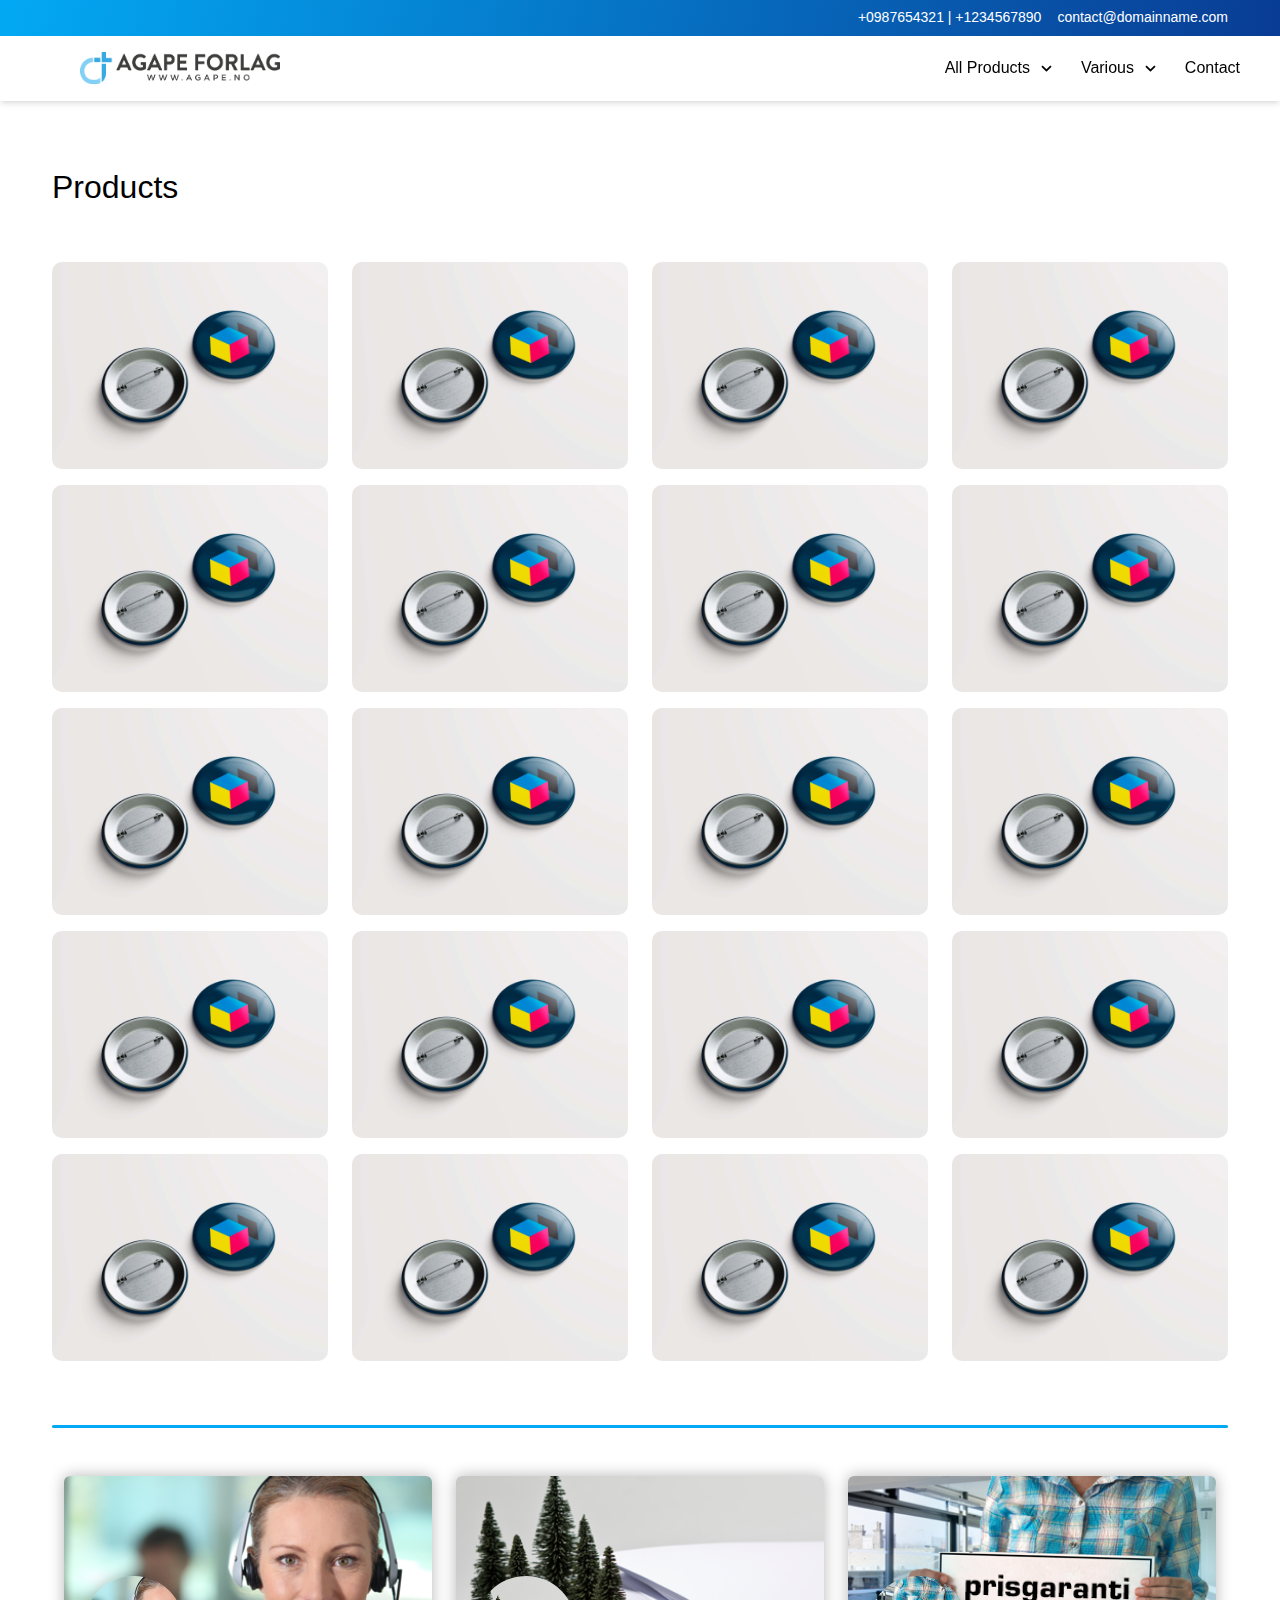
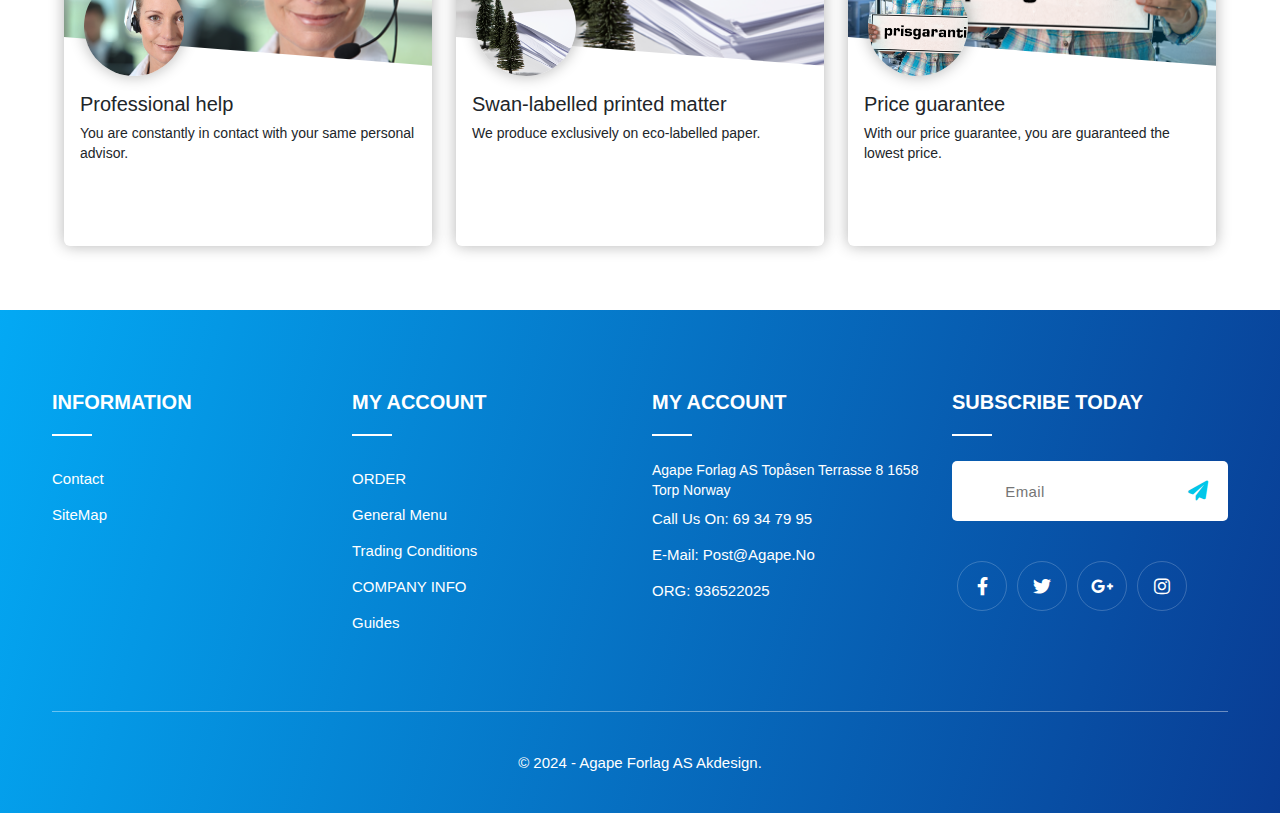
==== index.html @ 9fbc93a5 "initial commit" ====
<!DOCTYPE html>
<html lang="en">
  <head>
    <meta charset="UTF-8" />
    <meta name="viewport" content="width=device-width, initial-scale=1.0" />
    <title>Document</title>
    <!-- Font Awesome CDN -->
    <link
      rel="stylesheet"
      href="https://cdnjs.cloudflare.com/ajax/libs/font-awesome/6.0.0-beta3/css/all.min.css"
    />

    <link
      href="https://cdn.jsdelivr.net/npm/boxicons@2.1.4/css/boxicons.min.css"
      rel="stylesheet"
    />

    <link rel="stylesheet" href="assets/css/bootstrap.min.css" />
    <link rel="stylesheet" href="assets/css/style.css" />
  </head>
  <body>
    <!-- NavBar -->
    <header class="header" id="header">
      <div class="text-white topbar">
        <div
          class="container py-2 d-flex justify-content-end align-items-center gap-3"
        >
          <p>+0987654321 | +1234567890</p>
          <p><a href="mailto:" class="text-white">contact@domainname.com</a></p>
        </div>
      </div>
      <nav class="navbar container">
        <section class="navbar__left p-4 p-lg-0">
          <a href="#" class="brand">
            <img src="assets/images/logo.png" alt="main-logo" />
          </a>
          <div class="burger" id="burger">
            <span class="burger-line"></span>
            <span class="burger-line"></span>
            <span class="burger-line"></span>
          </div>
        </section>
        <section class="navbar__center">
          <span class="overlay"></span>
          <div class="menu" id="menu">
            <div class="menu__header">
              <span class="menu__arrow"
                ><i class="bx bx-chevron-left"></i
              ></span>
              <span class="menu__title"></span>
            </div>
            <ul class="menu__inner">
              <li class="menu__item menu__dropdown">
                <a href="#" class="menu__link">
                  All Products
                  <i class="bx bx-chevron-right"></i>
                </a>
                <div class="submenu megamenu__text">
                  <div class="submenu__inner">
                    <h4 class="submenu__title">Women</h4>
                    <ul class="submenu__list">
                      <li><a href="#">Shirts & Blouses</a></li>
                      <li><a href="#">Pants</a></li>
                      <li><a href="#">Blazers & Vests</a></li>
                      <li><a href="#">Cardigans & Sweaters</a></li>
                    </ul>
                  </div>
                  <div class="submenu__inner">
                    <h4 class="submenu__title">Men</h4>
                    <ul class="submenu__list">
                      <li><a href="#">T-shirts & Tanks</a></li>
                      <li><a href="#">Pants</a></li>
                      <li><a href="#">Hoodies & Sweatshirts</a></li>
                      <li><a href="#">Blazers & Suits</a></li>
                    </ul>
                  </div>
                  <div class="submenu__inner">
                    <h4 class="submenu__title">Kids</h4>
                    <ul class="submenu__list">
                      <li><a href="#">Clothing</a></li>
                      <li><a href="#">Outerwear</a></li>
                      <li><a href="#">Activewear</a></li>
                      <li><a href="#">Accessories</a></li>
                    </ul>
                  </div>
                  <div class="submenu__inner">
                    <h4 class="submenu__title">Sport</h4>
                    <ul class="submenu__list">
                      <li><a href="#">Clothing</a></li>
                      <li><a href="#">Swimwear</a></li>
                      <li><a href="#">Outerwear</a></li>
                      <li><a href="#">Accessories & Equipment</a></li>
                    </ul>
                  </div>
                </div>
              </li>
              <li class="menu__item menu__dropdown">
                <a href="#" class="menu__link">
                  Various
                  <i class="bx bx-chevron-right"></i>
                </a>
                <div class="submenu megamenu__text">
                  <div class="submenu__inner">
                    <h4 class="submenu__title">Women</h4>
                    <ul class="submenu__list">
                      <li><a href="#"> Customer service</a></li>
                      <li><a href="#"> Environment</a></li>
                      <li><a href="#"> Price guarantee</a></li>
                      <li><a href="#"> Shipping calculation</a></li>
                    </ul>
                  </div>
                  <div class="submenu__inner">
                    <h4 class="submenu__title">Men</h4>
                    <ul class="submenu__list">
                      <li><a href="#"> Terms and conditions</a></li>
                      <li><a href="#"> Downloads</a></li>
                      <li><a href="#">Layout</a></li>
                    </ul>
                  </div>
                </div>
              </li>
              <li class="menu__item menu__dropdown">
                <a href="#" class="menu__link"> Contact </a>
              </li>
            </ul>
          </div>
        </section>
      </nav>
    </header>
    <!-- Cards -->
    <div class="container" id="cards">
      <h2 class="py-5">Products</h2>
      <div class="row">
        <div class="col-sm-6 col-lg-3 mb-3">
          <a href="">
            <div class="subbox">
              <img
                src="assets/images/card1-image.jpg"
                alt="card-img1"
                class="w-100"
              />
              <div class="subbox-overlay">
                <h2>BANNERS</h2>
              </div>
            </div>
          </a>
        </div>
        <div class="col-sm-6 col-lg-3 mb-3">
          <a href="">
            <div class="subbox">
              <img
                src="assets/images/card1-image.jpg"
                alt="card-img1"
                class="w-100"
              />
              <div class="subbox-overlay">
                <h2>BANNERS</h2>
              </div>
            </div>
          </a>
        </div>
        <div class="col-sm-6 col-lg-3 mb-3">
          <a href="">
            <div class="subbox">
              <img
                src="assets/images/card1-image.jpg"
                alt="card-img1"
                class="w-100"
              />
              <div class="subbox-overlay">
                <h2>BANNERS</h2>
              </div>
            </div>
          </a>
        </div>
        <div class="col-sm-6 col-lg-3 mb-3">
          <a href="">
            <div class="subbox">
              <img
                src="assets/images/card1-image.jpg"
                alt="card-img1"
                class="w-100"
              />
              <div class="subbox-overlay">
                <h2>BANNERS</h2>
              </div>
            </div>
          </a>
        </div>

        <div class="col-sm-6 col-lg-3 mb-3">
          <a href="">
            <div class="subbox">
              <img
                src="assets/images/card1-image.jpg"
                alt="card-img1"
                class="w-100"
              />
              <div class="subbox-overlay">
                <h2>BANNERS</h2>
              </div>
            </div>
          </a>
        </div>
        <div class="col-sm-6 col-lg-3 mb-3">
          <a href="">
            <div class="subbox">
              <img
                src="assets/images/card1-image.jpg"
                alt="card-img1"
                class="w-100"
              />
              <div class="subbox-overlay">
                <h2>BANNERS</h2>
              </div>
            </div>
          </a>
        </div>
        <div class="col-sm-6 col-lg-3 mb-3">
          <a href="">
            <div class="subbox">
              <img
                src="assets/images/card1-image.jpg"
                alt="card-img1"
                class="w-100"
              />
              <div class="subbox-overlay">
                <h2>BANNERS</h2>
              </div>
            </div>
          </a>
        </div>
        <div class="col-sm-6 col-lg-3 mb-3">
          <a href="">
            <div class="subbox">
              <img
                src="assets/images/card1-image.jpg"
                alt="card-img1"
                class="w-100"
              />
              <div class="subbox-overlay">
                <h2>BANNERS</h2>
              </div>
            </div>
          </a>
        </div>

        <div class="col-sm-6 col-lg-3 mb-3">
          <a href="">
            <div class="subbox">
              <img
                src="assets/images/card1-image.jpg"
                alt="card-img1"
                class="w-100"
              />
              <div class="subbox-overlay">
                <h2>BANNERS</h2>
              </div>
            </div>
          </a>
        </div>
        <div class="col-sm-6 col-lg-3 mb-3">
          <a href="">
            <div class="subbox">
              <img
                src="assets/images/card1-image.jpg"
                alt="card-img1"
                class="w-100"
              />
              <div class="subbox-overlay">
                <h2>BANNERS</h2>
              </div>
            </div>
          </a>
        </div>
        <div class="col-sm-6 col-lg-3 mb-3">
          <a href="">
            <div class="subbox">
              <img
                src="assets/images/card1-image.jpg"
                alt="card-img1"
                class="w-100"
              />
              <div class="subbox-overlay">
                <h2>BANNERS</h2>
              </div>
            </div>
          </a>
        </div>
        <div class="col-sm-6 col-lg-3 mb-3">
          <a href="">
            <div class="subbox">
              <img
                src="assets/images/card1-image.jpg"
                alt="card-img1"
                class="w-100"
              />
              <div class="subbox-overlay">
                <h2>BANNERS</h2>
              </div>
            </div>
          </a>
        </div>


        <div class="col-sm-6 col-lg-3 mb-3">
          <a href="">
            <div class="subbox">
              <img
                src="assets/images/card1-image.jpg"
                alt="card-img1"
                class="w-100"
              />
              <div class="subbox-overlay">
                <h2>BANNERS</h2>
              </div>
            </div>
          </a>
        </div>
        <div class="col-sm-6 col-lg-3 mb-3">
          <a href="">
            <div class="subbox">
              <img
                src="assets/images/card1-image.jpg"
                alt="card-img1"
                class="w-100"
              />
              <div class="subbox-overlay">
                <h2>BANNERS</h2>
              </div>
            </div>
          </a>
        </div>
        <div class="col-sm-6 col-lg-3 mb-3">
          <a href="">
            <div class="subbox">
              <img
                src="assets/images/card1-image.jpg"
                alt="card-img1"
                class="w-100"
              />
              <div class="subbox-overlay">
                <h2>BANNERS</h2>
              </div>
            </div>
          </a>
        </div>
        <div class="col-sm-6 col-lg-3 mb-3">
          <a href="">
            <div class="subbox">
              <img
                src="assets/images/card1-image.jpg"
                alt="card-img1"
                class="w-100"
              />
              <div class="subbox-overlay">
                <h2>BANNERS</h2>
              </div>
            </div>
          </a>
        </div>


        <div class="col-sm-6 col-lg-3 mb-3">
          <a href="">
            <div class="subbox">
              <img
                src="assets/images/card1-image.jpg"
                alt="card-img1"
                class="w-100"
              />
              <div class="subbox-overlay">
                <h2>BANNERS</h2>
              </div>
            </div>
          </a>
        </div>
        <div class="col-sm-6 col-lg-3 mb-3">
          <a href="">
            <div class="subbox">
              <img
                src="assets/images/card1-image.jpg"
                alt="card-img1"
                class="w-100"
              />
              <div class="subbox-overlay">
                <h2>BANNERS</h2>
              </div>
            </div>
          </a>
        </div>
        <div class="col-sm-6 col-lg-3 mb-3">
          <a href="">
            <div class="subbox">
              <img
                src="assets/images/card1-image.jpg"
                alt="card-img1"
                class="w-100"
              />
              <div class="subbox-overlay">
                <h2>BANNERS</h2>
              </div>
            </div>
          </a>
        </div>
        <div class="col-sm-6 col-lg-3 mb-3">
          <a href="">
            <div class="subbox">
              <img
                src="assets/images/card1-image.jpg"
                alt="card-img1"
                class="w-100"
              />
              <div class="subbox-overlay">
                <h2>BANNERS</h2>
              </div>
            </div>
          </a>
        </div>
      </div>
      <div class="hr mt-5"></div>
    </div>
    <div class="container">
      <div class="row pt-5 m-auto">
        <div class="col-md-6 col-lg-4 pb-3">
          <!-- Copy the content below until next comment -->
          <div class="card card-custom bg-white border-white border-0">
            <div
              class="card-custom-img"
              style="background-image: url('assets/images/profile.png')"
            ></div>
            <div class="card-custom-avatar">
              <img class="img-fluid" src="assets/images/profile.png" />
            </div>
            <div class="card-body" style="overflow-y: auto">
              <h5 class="card-title">Professional help</h5>
              <p class="card-text">
                You are constantly in contact with your same personal advisor.
              </p>
            </div>
          </div>
        </div>
        <div class="col-md-6 col-lg-4 pb-3">
          <!-- Copy the content below until next comment -->
          <div class="card card-custom bg-white border-white border-0">
            <div
              class="card-custom-img"
              style="background-image: url('assets/images/profile2.png')"
            ></div>
            <div class="card-custom-avatar">
              <img class="img-fluid" src="assets/images/profile2.png" />
            </div>
            <div class="card-body" style="overflow-y: auto">
              <h5 class="card-title">Swan-labelled printed matter</h5>
              <p class="card-text">
                We produce exclusively on eco-labelled paper.
              </p>
            </div>
          </div>
        </div>
        <div class="col-md-6 col-lg-4 pb-3">
          <!-- Copy the content below until next comment -->
          <div class="card card-custom bg-white border-white border-0">
            <div
              class="card-custom-img"
              style="background-image: url('assets/images/profile3.png')"
            ></div>
            <div class="card-custom-avatar">
              <img class="img-fluid" src="assets/images/profile3.png" />
            </div>
            <div class="card-body" style="overflow-y: auto">
              <h5 class="card-title">Price guarantee</h5>
              <p class="card-text">
                With our price guarantee, you are guaranteed the lowest price.
              </p>
            </div>
          </div>
        </div>
      </div>
    </div>

    <!-- Footer -->
    <div class="footer mt-5">
      <div class="container">
        <div class="row">
          <div class="col-lg-3 col-sm-4 col-xs-12">
            <div class="single_footer">
              <h4>Information</h4>
              <ul>
                <li><a href="#">Contact</a></li>
                <li><a href="#">SiteMap</a></li>
              </ul>
            </div>
          </div>
          <!--- END COL -->
          <div class="col-md-3 col-sm-4 col-xs-12">
            <div class="single_footer single_footer_address">
              <h4>My account</h4>
              <ul>
                <li><a href="#">ORDER</a></li>
                <li><a href="#">General menu</a></li>
                <li><a href="#">Trading conditions</a></li>
                <li><a href="#">COMPANY INFO</a></li>
                <li><a href="#">Guides</a></li>
              </ul>
            </div>
          </div>
          <div class="col-md-3 col-sm-4 col-xs-12">
            <div class="single_footer single_footer_address">
              <h4>My account</h4>
              <ul>
                <li>Agape Forlag AS
                  Topåsen Terrasse 8
                  1658 Torp
                  Norway
                  </li>
                <li><a href="#">Call us on: 69 34 79 95
                  </a></li>
                <li><a href="#"> E-mail: post@agape.no</a></li>
                <li><a href="#">ORG: 936522025</a></li>
              </ul>
            </div>
          </div>
          <!--- END COL -->
          <div class="col-md-3 col-sm-4 col-xs-12">
            <div class="single_footer single_footer_address">
              <h4>Subscribe today</h4>
              <div class="signup_form">
                <form action="#" class="subscribe">
                  <input
                    type="text"
                    class="subscribe__input"
                    placeholder="Email"
                  />
                  <button type="button" class="subscribe__btn">
                    <i class="fas fa-paper-plane"></i>
                  </button>
                </form>
              </div>
            </div>
            <div class="social_profile">
              <ul>
                <li>
                  <a href="#"><i class="fab fa-facebook-f"></i></a>
                </li>
                <li>
                  <a href="#"><i class="fab fa-twitter"></i></a>
                </li>
                <li>
                  <a href="#"><i class="fab fa-google-plus-g"></i></a>
                </li>
                <li>
                  <a href="#"><i class="fab fa-instagram"></i></a>
                </li>
              </ul>
            </div>
          </div>
          <!--- END COL -->
        </div>
        <!--- END ROW -->
        <div class="row">
          <div class="col-lg-12 col-sm-12 col-xs-12">
            <p class="copyright">
              <a href="#" class="text-white"
                >© 2024 - Agape Forlag AS Akdesign</a
              >.
            </p>
          </div>
          <!--- END COL -->
        </div>
        <!--- END ROW -->
      </div>
      <!--- END CONTAINER -->
    </div>

    <script src="assets/js/script.js"></script>
  </body>
</html>
---- assets/css/style.css ----
:root {
    --shadow-small: 0 1px 3px 0 rgba(0, 0, 0, 0.1),
      0 1px 2px 0 rgba(0, 0, 0, 0.06);
    --shadow-medium: 0 4px 6px -1px rgba(0, 0, 0, 0.1),
      0 2px 4px -1px rgba(0, 0, 0, 0.06);
    --shadow-large: 0 10px 15px -3px rgba(0, 0, 0, 0.1),
      0 4px 6px -2px rgba(0, 0, 0, 0.05);
  
    --color: #03A9F4;
    --color2: #161d27;
    --color2-dark: #0f131a;
  }

  *,
  *::before,
  *::after {
    padding: 0;
    margin: 0;
    box-sizing: border-box;
    list-style: none;
    list-style-type: none;
    text-decoration: none;
    -webkit-font-smoothing: antialiased;
    -moz-osx-font-smoothing: grayscale;
    text-rendering: optimizeLegibility;
  }
  .text-grey{
    color: var(--color);
  }
  .bg-blue{
    background: var(--color);
  }
  p{
    padding: 0px;
    margin: 0px;
  }
  a{
    text-decoration: none;

  }
  ul{
    padding: 0px;
    margin: 0px;
  }

  html {
    scroll-behavior: smooth;
    height: -webkit-fill-available;
  }
  
  body {
    font-family: "Inter", sans-serif;
    font-size: 14px;
    font-weight: 400;
    line-height: 1.4;
    color: #000;
    background-color: #fff;
    transition: 0.35s;
  
    &.darkmode {
      color: #fff;
      background-color: var(--color2-dark);
    }
  }
  
  main {
    overflow: hidden;
  }
  
  a,
  button {
    cursor: pointer;
    user-select: none;
    border: none;
    outline: none;
    background: none;
  }
  
  img,
  video {
    display: block;
    max-width: 100%;
    height: auto;
    object-fit: cover;
  }
  
  img {
    image-rendering: -webkit-optimize-contrast;
    image-rendering: -moz-crisp-edges;
    image-rendering: crisp-edges;
  }
  
  @keyframes slideLeft {
    0% {
      opacity: 0;
      transform: translateX(100%);
    }
  
    100% {
      opacity: 1;
      transform: translateX(0%);
    }
  }
  
  @keyframes slideRight {
    0% {
      opacity: 1;
      transform: translateX(0%);
    }
  
    100% {
      opacity: 0;
      transform: translateX(100%);
    }
  }
  

  .section {
    margin: 0 auto;
    padding: 6rem 0 2rem;
  }
  
  .container {
    max-width: 75rem;
    height: auto;
    margin-inline: auto;
  }
  
  .centered {
    text-align: center;
    vertical-align: middle;
    margin-bottom: 1rem;
  }
  
 
  .header {
    position: fixed;
    top: 0;
    left: 0;
    width: 100%;
    height: auto;
    z-index: 100;
    margin: 0 auto;
    background-color: #fff;
    box-shadow: var(--shadow-medium);
    .darkmode & {
      background-color: var(--color2);
    }
  }
  
  .topbar{
    background: linear-gradient(105deg,#03A9F4 ,#093c94);
  }
  .navbar {
    display: flex;
    flex-wrap: wrap;
    align-content: center;
    align-items: center;
    justify-content: space-between;
    width: 100%;
    height: 65px;
    margin: 0 auto;
  
    .navbar__left {
      display: flex;
      align-items: center;
      flex: 0 0 17%;
  
      @media (max-width: 767px) {
        flex: 0 0 auto;
      }
    }
    .navbar__left img{
      max-width: 200px;
    }
  
    .navbar__center {
      display: flex;
  
      @media (max-width: 767px) {
        flex: 0 0 100%;
        order: 3;
        align-items: center;
      }
    }
  
   
  }
  
  .brand {
    display: flex;
    align-items: center;
    order: 1;
  
    svg {
      width: 60px;
      height: 60px;
    }
  }
  
  .menu {
    @media (max-width: 767px) {
      position: fixed;
      top: 0;
      left: 0;
      width: 350px;
      max-width: 85%;
      height: 100%;
      z-index: 100;
      overflow: hidden;
      background-color: #fff;
      transform: translate(-100%);
      transition: all 0.4s ease-in-out;
  
      &.is-active {
        transform: translate(0%);
      }
  
      .darkmode & {
        background-color: var(--color2);
      }
    }
  
    .menu__header {
      display: none;
      box-shadow: var(--shadow-medium);
  
      @media (max-width: 767px) {
        position: relative;
        top: 0;
        display: flex;
        align-items: center;
        justify-content: flex-start;
        height: 4rem;
        z-index: 110;
        visibility: hidden;
        background: transparent;
  
        &.is-active {
          visibility: visible;
          background-color: #fff;
  
          > .menu__arrow {
            display: flex;
          }
  
          .darkmode & {
            background-color: var(--color2);
          }
        }
      }
  
      .menu__arrow {
        @media (max-width: 767px) {
          display: none;
          justify-content: center;
          align-items: center;
          cursor: pointer;
          width: 3rem;
  
          &:hover {
            i {
              color: var(--color);
            }
          }
          > i {
            font-size: 1.5rem;
            color: #000;
            transition: all 0.25s ease;
  
            .darkmode & {
              color: #fff;
            }
          }
        }
      }
  
      .menu__title {
        @media (max-width: 767px) {
          cursor: pointer;
          font-weight: 500;
          text-transform: capitalize;
          color: #000;
          transition: all 0.25s ease;
  
          &:hover {
            color: var(--color);
          }
  
          .darkmode & {
            color: #fff;
          }
        }
      }
    }
  
    .menu__inner {
      @media (max-width: 767px) {
        height: 100%;
        margin-top: -3rem;
        overflow-y: auto;
        overflow-x: hidden;
      }
  
      .menu__item {
        position: static;
        display: inline-block;
        padding-right: 20px;
        padding: 15px 20px 15px 0;
        &:last-child {
          padding-right: 0;
        }
  
        &:hover {
          > .menu__link {
            color: var(--color);
          }
          .darkmode & > .menu__link {
            color: var(--color);
          }
        }
  
        @media (max-width: 767px) {
          display: block;
          padding: 0;
        }
  
        @media (min-width: 767px) {
          &:hover {
            > .menu__link {
              i {
                transform: rotate(-90deg);
              }
            }
          }
        }
  
        &.menu__dropdown {
          @media (min-width: 767px) {
            &:hover {
              > .submenu {
                opacity: 1;
                visibility: visible;
                top: 95%;
              }
            }
          }
        }
  
        .menu__link {
          display: flex;
          align-items: center;
          justify-content: center;
          cursor: pointer;
          font-size: 16px;
          font-weight: 500;
          color: #000;
          text-transform: capitalize;
          transition: all 0.25s ease;
  
          @media (max-width: 767px) {
            justify-content: space-between;
            padding: 20px;
          }
  
          > i {
            margin-left: 5px;
            font-size: 1.35rem;
            transform: rotate(90deg);
            transition: 0.35s;
            @media (max-width: 767px) {
              margin-left: 10px;
              transform: rotate(0deg);
            }
          }
  
          .darkmode & {
            color: #fff;
          }
        }
      }
    }
  }
  
  .submenu {
    position: absolute;
    z-index: 100;
    top: 110%;
    left: 50%;
    width: 100%;
    height: auto;
    padding: 20px 15px;
    border-radius: 0.25rem;
    border-top: 2px solid var(--color);
    background-color: #fff;
    box-shadow: var(--shadow-medium);
    opacity: 0;
    visibility: hidden;
    transition: all 0.35s ease-in-out;
    transform: translateX(-50%);
  
    .darkmode & {
      border-top: 2px solid var(--color);
      background-color: var(--color2);
    }
  
    @media (max-width: 767px) {
      position: absolute;
      display: none;
      top: 0;
      left: 0;
      width: 100%;
      height: 100%;
      max-width: none;
      min-width: auto;
      margin: 0;
      padding: 100px 15px 0 15px;
      border-radius: 0;
      border-top: 0;
      box-shadow: none;
      opacity: 1;
      overflow-y: auto;
      visibility: visible;
      transform: translateX(0%);
  
      &.is-active {
        display: block;
      }
    }
  
    @media (min-width: 767px) {
      animation: none !important;
    }
  
    &.megamenu__normal {
      @media (min-width: 767px) {
        left: 65%;
        max-width: 250px;
        width: 100%;
        height: auto;
        margin: 0 auto;
      }
    }
  
    &.megamenu__text,
    &.megamenu__image {
      @media (min-width: 767px) {
        display: flex;
        flex-wrap: wrap;
        max-width: 95%;
        height: auto;
        margin: 0 auto;
      }
      @media (min-width: (767px + 208)) {
        max-width: 992px;
      }
    }
  
    &.megamenu__image {
      .submenu__inner {
        a {
          display: flex;
          flex-flow: column;
          align-items: center;
          @media (max-width: 767px) {
            flex-flow: row;
            align-items: center;
            padding-bottom: 20px;
          }
          img {
            display: block;
            width: 100%;
            height: 150px;
            margin-bottom: 15px;
            object-fit: cover;
            border-radius: 10px;
            @media (max-width: 767px) {
              width: 30%;
              height: 80px;
              margin-bottom: 0;
              margin-right: 15px;
            }
          }
        }
      }
    }
  
    .submenu__inner {
      width: 25%;
      padding: 0 15px;
  
      @media (max-width: 767px) {
        width: 100%;
        padding: 0;
      }
  
      .submenu__title {
        font-size: 16px;
        font-weight: 500;
        color: var(--color);
        text-transform: uppercase;
        transition: all 0.3s ease;
  
        .darkmode & {
          color: var(--color);
        }
      }
    }
  
    .submenu__list {
      @media (max-width: 767px) {
        margin-bottom: 20px;
      }
  
      li {
        display: block;
        line-height: 1;
        margin: 0 auto;
  
        a {
          display: inline-block;
          padding: 10px 0;
          line-height: 1.4;
          text-transform: capitalize;
          color: #000;
          transition: all 0.25s ease-in-out;
  
          &:hover {
            color: var(--color);
          }
  
          @media (max-width: 767px) {
            display: block;
          }
  
          .darkmode & {
            color: #fff;
  
            &:hover {
              color: var(--color);
            }
          }
        }
      }
    }
  }
  
  .switch {
    position: relative;
    display: block;
    cursor: pointer;
    user-select: none;
    margin-right: 10px;
  
    .switch__light,
    .switch__dark {
      position: absolute;
      top: 50%;
      left: 50%;
      transform-origin: center;
      transform: translate(-50%, -50%);
      transition: all 0.3s ease-in;
    }
  
    .switch__light {
      font-size: 20px;
      visibility: visible;
      color: #000;
  
      .darkmode & {
        font-size: 0;
        visibility: hidden;
      }
    }
  
    .switch__dark {
      font-size: 0;
      visibility: hidden;
      color: #fff;
  
      .darkmode & {
        font-size: 20px;
        visibility: visible;
      }
    }
  }
  
  .overlay {
    position: fixed;
    display: block;
    top: 0;
    left: 0;
    width: 100%;
    height: 100%;
    z-index: 9;
    opacity: 0;
    visibility: hidden;
    background-color: rgba(0, 0, 0, 0.7);
    transition: all 0.45s ease-in-out;
    pointer-events: none;
  
    @media (max-width: 767px) {
      cursor: url("https://i.imgur.com/cPh9Zm5.png"), zoom-out;
      pointer-events: visible;
  
      &.is-active {
        opacity: 1;
        visibility: visible;
      }
    }
  }
  
  .burger {
    position: relative;
    display: block;
    cursor: pointer;
    width: 25px;
    height: 15px;
    margin-right: 15px;
    opacity: 0;
    visibility: hidden;
    background: transparent;
  
    @media (max-width: 767px) {
      opacity: 1;
      visibility: visible;
    }
    .burger-line {
      position: absolute;
      display: block;
      left: 0;
      width: 100%;
      height: 2px;
      opacity: 1;
      border-radius: 15px;
      background: #000;
  
      .darkmode & {
        background: #fff;
      }
  
      &:nth-child(1) {
        top: 0px;
      }
  
      &:nth-child(2) {
        top: 8px;
        width: 70%;
      }
  
      &:nth-child(3) {
        top: 16px;
      }
    }
  }
  


  /* Cards Area */
  .mt-120{
    margin-top: 120px;
  }
  .list-dot{
    list-style: square;
  }
  #cards{
    margin-top: 120px;
  }
  #cards .subbox{
    position: relative;
    cursor: pointer;
    border-radius: 10px;
    overflow: hidden;

  }
  #cards .subbox-overlay{
    position: absolute;
    width: 100%;
    height: 100%;
    background: linear-gradient(105deg,#03A9F4 ,#093c94);

    top: 100%;
    left: 0;
    
    transition: 0.3s;
    display: flex;
    justify-content: center;
    align-items: center;
    color: rgb(255, 255, 255);
  }

  #cards .subbox:hover .subbox-overlay{
    top: 0%;
    transition: 0.3s;

  }

  .card-custom {
    overflow: hidden;
    min-height: 370px;
    box-shadow: 0 0 15px rgba(10, 10, 10, 0.3);
  }
  
  .card-custom-img {
    height: 200px;
    min-height: 200px;
    background-repeat: no-repeat;
    background-size: cover;
    background-position: center;
    border-color: inherit;
  }
  
  /* First border-left-width setting is a fallback */
  .card-custom-img::after {
    position: absolute;
    content: '';
    top: 161px;
    left: 0;
    width: 0;
    height: 0;
    border-style: solid;
    border-top-width: 40px;
    border-right-width: 0;
    border-bottom-width: 0;
    border-left-width: 545px;
    border-left-width: calc(575px - 5vw);
    border-top-color: transparent;
    border-right-color: transparent;
    border-bottom-color: transparent;
    border-left-color: inherit;
  }
  
  .card-custom-avatar img {
    border-radius: 50%;
    box-shadow: 0 0 15px rgba(10, 10, 10, 0.3);
    position: absolute;
    top: 100px;
    left: 1.25rem;
    width: 100px;
    height: 100px;
  }
  
  .hr{
    height: 3px;
    border-radius: 10px;
    background: #03A9F4;
  }

.footer {
background: linear-gradient(105deg,#03A9F4 ,#093c94);
padding-top: 80px;
padding-bottom: 40px;
}

@media only screen and (max-width:768px) {
.single_footer{margin-bottom:30px;}
}
.single_footer h4 {
color: #fff;
margin-top: 0;
margin-bottom: 25px;
font-weight: 700;
text-transform: uppercase;
font-size: 20px;
}
.single_footer h4::after {
content: "";
display: block;
height: 2px;
width: 40px;
background: #fff;
margin-top: 20px;
}
.single_footer p{color:#fff;}
.single_footer ul {
margin: 0;
padding: 0;
list-style: none;
}

.single_footer ul li a {
color: #fff;
-webkit-transition: all 0.3s ease 0s;
transition: all 0.3s ease 0s;
line-height: 36px;
font-size: 15px;
text-transform: capitalize;
}
.single_footer ul li a:hover { color: #ff3666; }


.single_footer_address ul li{color:#fff;}
.single_footer_address ul li span {
font-weight: 400;
color: #fff;
line-height: 28px;
}
.contact_social ul {
list-style: outside none none;
margin: 0;
padding: 0;
}

/*START NEWSLETTER CSS*/
.subscribe {
display: block;
position: relative;
margin-top: 15px;
width: 100%;
}
.subscribe__input {
background-color: #fff;
border: medium none;
border-radius: 5px;
color: #333;
display: block;
font-size: 15px;
font-weight: 500;
height: 60px;
letter-spacing: 0.4px;
margin: 0;
padding: 0 150px 0 20px;
text-align: center;
text-transform: capitalize;
width: 100%;
}
@media only screen and (max-width:768px) { 
.subscribe__input{padding: 0 50px 0 20px;}
}

.subscribe__btn {
background-color: transparent;
border-radius: 0 25px 25px 0;
color: #01c7e9;
cursor: pointer;
display: block;
font-size: 20px;
height: 60px;
position: absolute;
right: 0;
top: 0;
width: 60px;
}
.subscribe__btn i{transition: all 0.3s ease 0s;}
@media only screen and (max-width:768px) { 
.subscribe__btn{right:0px;}
}

.subscribe__btn:hover i{
color:#ff3666;
}
button {
padding: 0;
border: none;
background-color: transparent;
-webkit-border-radius: 0;
border-radius: 0;
}
/*END NEWSLETTER CSS*/

/*START SOCIAL PROFILE CSS*/
.social_profile {margin-top:40px;}
.social_profile ul{
list-style: outside none none;
margin: 0;
padding: 0;
}
.social_profile ul li{float:left;}
.social_profile ul li a {
text-align: center;
border: 0px;
text-transform: uppercase;
transition: all 0.3s ease 0s;
margin: 0px 5px;
font-size: 18px;
color: #fff;
border-radius: 30px;
width: 50px;
height: 50px;
line-height: 50px;
display: block;
border: 1px solid rgba(255,255,255,0.2);
}
@media only screen and (max-width:768px) { 
.social_profile ul li a{margin-right:10px;margin-bottom:10px;}
}
@media only screen and (max-width:480px) { 
.social_profile ul li a{
width:40px;
height:40px;
line-height:40px;
}
}
.social_profile ul li a:hover{
background:#ff3666;
border: 1px solid #ff3666;
color:#fff;
border:0px;
}
/*END SOCIAL PROFILE CSS*/
.copyright {
margin-top: 70px;
padding-top: 40px;
color:#fff;
font-size: 15px;
border-top: 1px solid rgba(255,255,255,0.4);
text-align: center;
}
.copyright a{color:#01c7e9;transition: all 0.2s ease 0s;}
.copyright a:hover{color:#ff3666;}
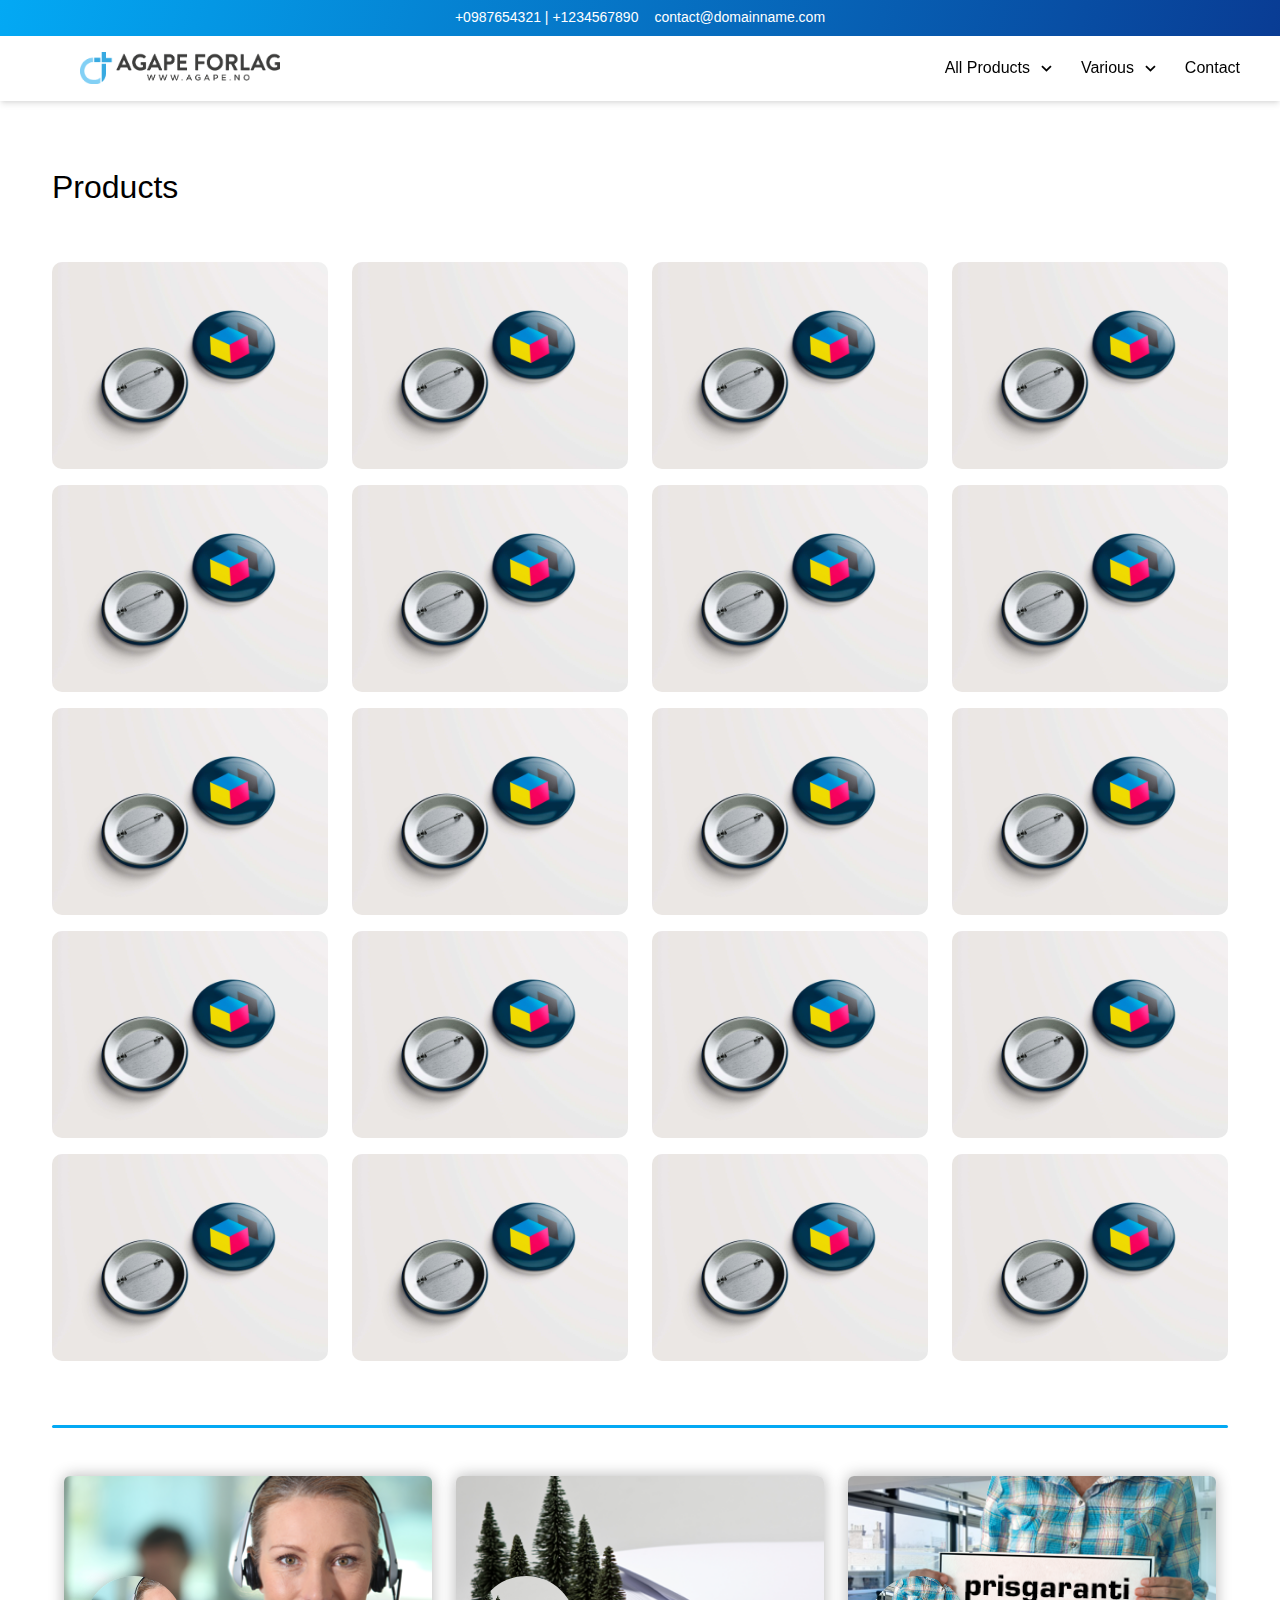
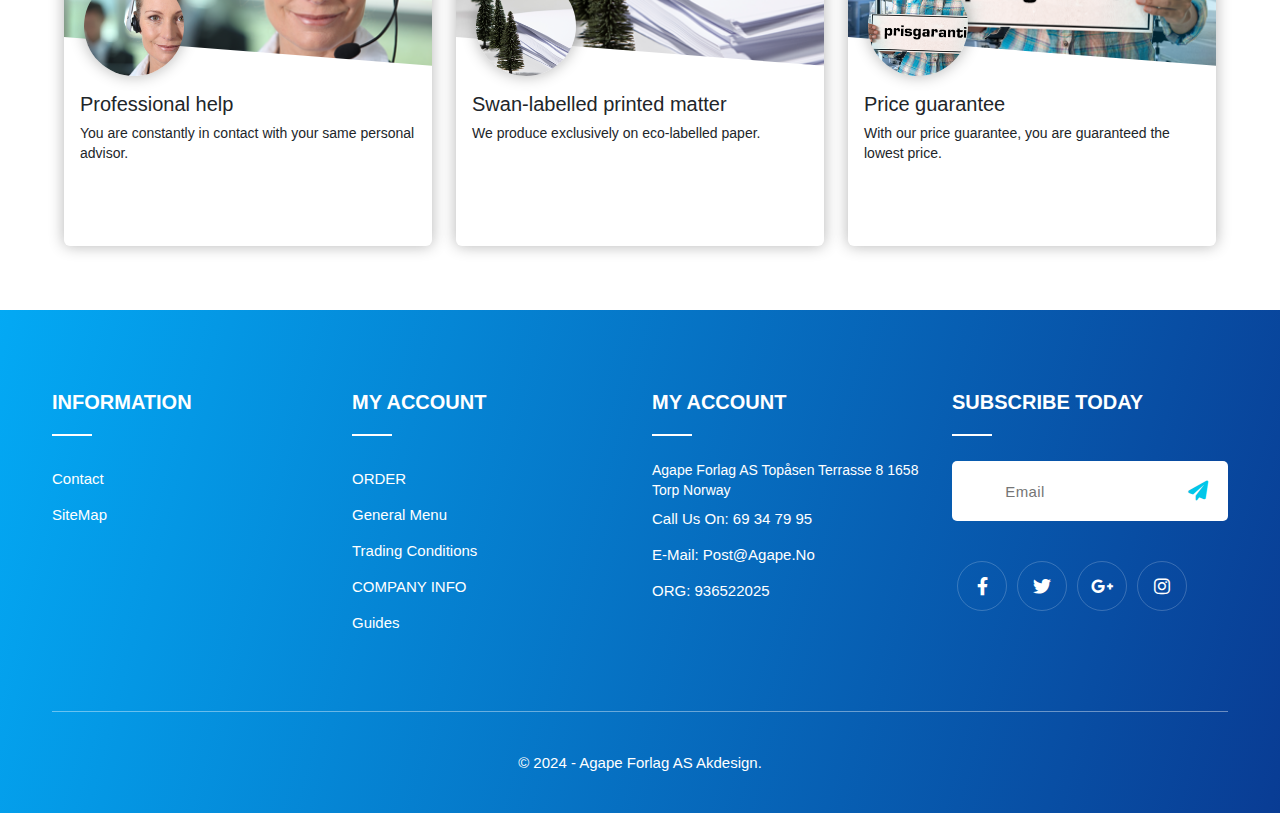
==== commit 34ae95d5: "fix" ====
--- a/index.html
+++ b/index.html
@@ -23,7 +23,7 @@
     <header class="header" id="header">
       <div class="text-white topbar">
         <div
-          class="container py-2 d-flex justify-content-end align-items-center gap-3"
+          class="container py-2 d-flex justify-content-center justify-content-mdend align-items-center flex-wrap gap-3"
         >
           <p>+0987654321 | +1234567890</p>
           <p><a href="mailto:" class="text-white">contact@domainname.com</a></p>
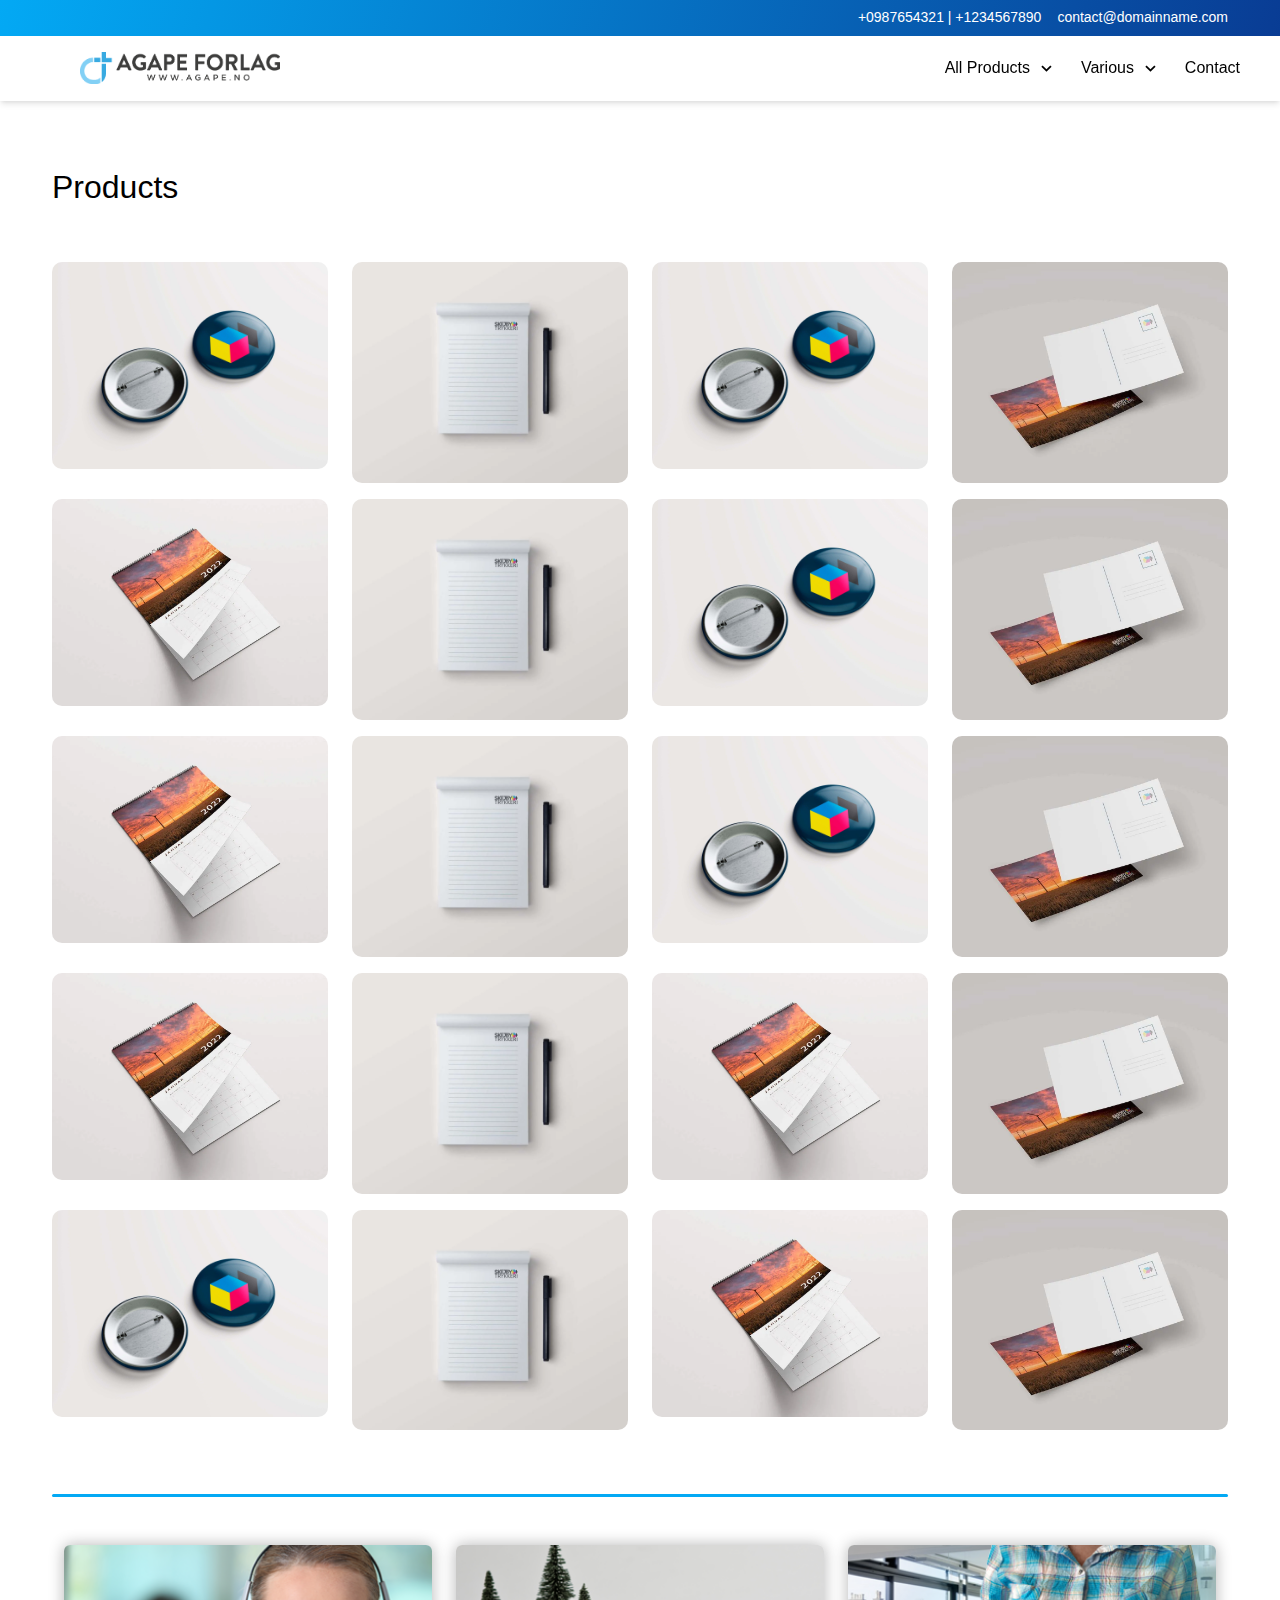
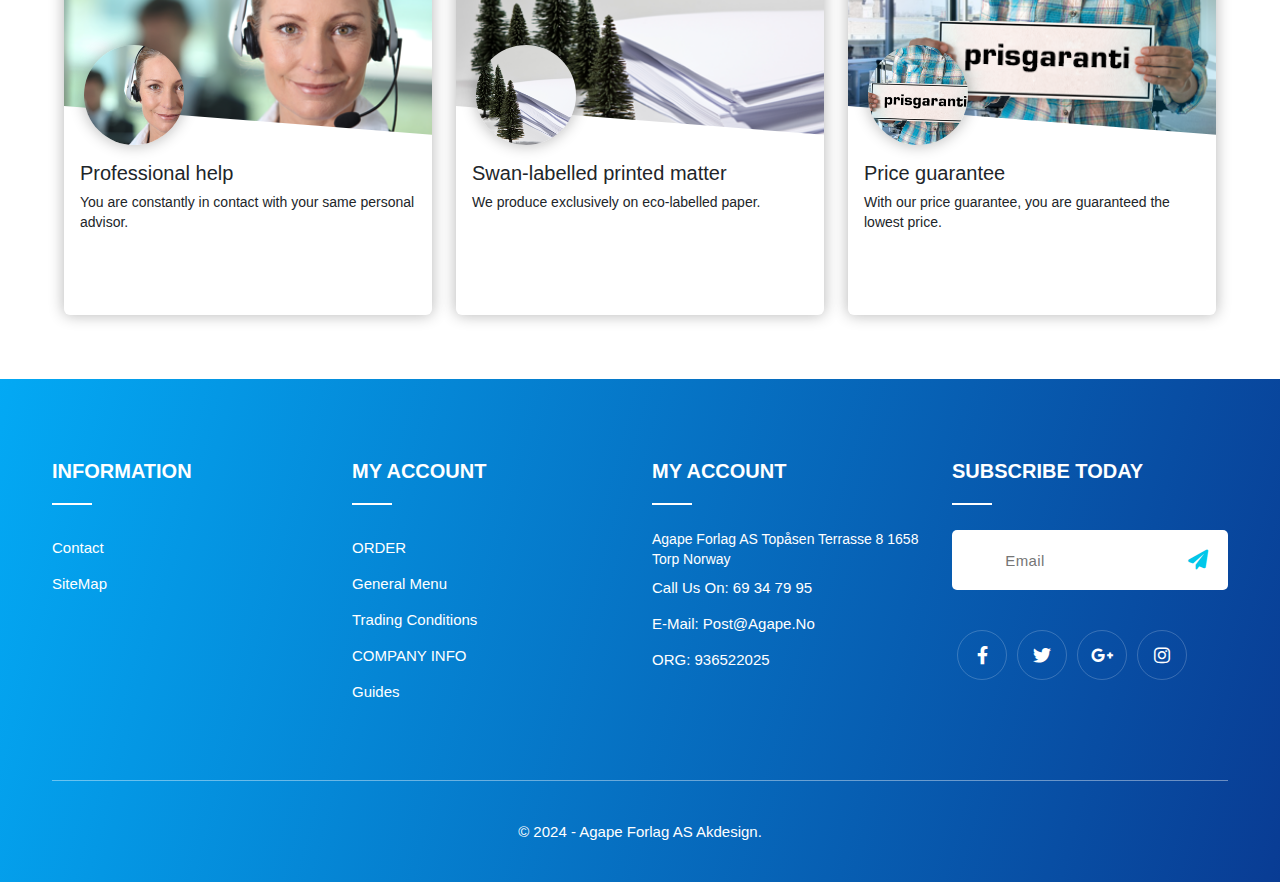
==== commit c2d39eb8: "images add" ====
--- a/index.html
+++ b/index.html
@@ -23,7 +23,7 @@
     <header class="header" id="header">
       <div class="text-white topbar">
         <div
-          class="container py-2 d-flex justify-content-center justify-content-mdend align-items-center flex-wrap gap-3"
+          class="container py-2 d-flex justify-content-center justify-content-md-end align-items-center flex-wrap gap-3"
         >
           <p>+0987654321 | +1234567890</p>
           <p><a href="mailto:" class="text-white">contact@domainname.com</a></p>
@@ -57,39 +57,49 @@
                 </a>
                 <div class="submenu megamenu__text">
                   <div class="submenu__inner">
-                    <h4 class="submenu__title">Women</h4>
+                    <h4 class="submenu__title">Item</h4>
                     <ul class="submenu__list">
-                      <li><a href="#">Shirts & Blouses</a></li>
-                      <li><a href="#">Pants</a></li>
-                      <li><a href="#">Blazers & Vests</a></li>
-                      <li><a href="#">Cardigans & Sweaters</a></li>
+                      <li><a href="">Labels </a><li>
+                        <li><a href="">Flyers </a><li>
+                        <li><a href="">Folders </a><li>
+                        <li><a href="">Gift boxes </a><li>
+                        <li><a href="">Booklets </a><li>
+                        <li><a href="">Hanging calendar</a><li>
                     </ul>
                   </div>
                   <div class="submenu__inner">
-                    <h4 class="submenu__title">Men</h4>
+                    <h4 class="submenu__title">Item</h4>
                     <ul class="submenu__list">
-                      <li><a href="#">T-shirts & Tanks</a></li>
-                      <li><a href="#">Pants</a></li>
-                      <li><a href="#">Hoodies & Sweatshirts</a></li>
-                      <li><a href="#">Blazers & Suits</a></li>
+                      <li><a href="">Labels</a></li>
+                      <li><a href="">Flyers</a></li>
+                      <li><a href="">Folders</a></li>
+                      <li><a href="">Gift boxes</a></li>
+                      <li><a href="">Booklets</a></li>
+                      <li><a href="">Hanging calendar</a></li>
+                     
                     </ul>
                   </div>
                   <div class="submenu__inner">
-                    <h4 class="submenu__title">Kids</h4>
+                    <h4 class="submenu__title">Item</h4>
                     <ul class="submenu__list">
-                      <li><a href="#">Clothing</a></li>
-                      <li><a href="#">Outerwear</a></li>
-                      <li><a href="#">Activewear</a></li>
-                      <li><a href="#">Accessories</a></li>
+                      <li><a href="">Classic calendar</a></li>
+                      <li><a href="">Stickers</a></li>
+                      <li><a href="">Envelopes</a></li>
+                      <li><a href="">Mug</a></li>
+                      <li><a href="">Label boxes</a></li>
+                      <li><a href="">Mouse pads</a></li>
+                      <li><a href="">Posters</a></li>
                     </ul>
                   </div>
                   <div class="submenu__inner">
-                    <h4 class="submenu__title">Sport</h4>
+                    <h4 class="submenu__title">Item</h4>
                     <ul class="submenu__list">
-                      <li><a href="#">Clothing</a></li>
-                      <li><a href="#">Swimwear</a></li>
-                      <li><a href="#">Outerwear</a></li>
-                      <li><a href="#">Accessories & Equipment</a></li>
+                      <li><a href="">Ring binder</a></li>
+                      <li><a href="">Roll Up</a></li>
+                      <li><a href="">Sales folders</a></li>
+                      <li><a href="">Sign</a></li>
+                      <li><a href="">Election posters</a></li>
+                      <li><a href="">Business card</a></li>
                     </ul>
                   </div>
                 </div>
@@ -101,22 +111,25 @@
                 </a>
                 <div class="submenu megamenu__text">
                   <div class="submenu__inner">
-                    <h4 class="submenu__title">Women</h4>
+                    <h4 class="submenu__title">item</h4>
                     <ul class="submenu__list">
-                      <li><a href="#"> Customer service</a></li>
-                      <li><a href="#"> Environment</a></li>
-                      <li><a href="#"> Price guarantee</a></li>
-                      <li><a href="#"> Shipping calculation</a></li>
+                      <li><a href=""> service</a></li>
+                      <li><a href="">Environment</a></li>
+                      <li><a href="">Price guarantee</a></li>
+                      <li><a href="">Shipping calculation</a></li>
+                      <li><a href="">Terms and conditions</a></li>
+                      <li><a href="">Downloads</a></li>
+                      <li><a href="">Layout</a></li>
                     </ul>
                   </div>
-                  <div class="submenu__inner">
+                  <!-- <div class="submenu__inner">
                     <h4 class="submenu__title">Men</h4>
                     <ul class="submenu__list">
                       <li><a href="#"> Terms and conditions</a></li>
                       <li><a href="#"> Downloads</a></li>
                       <li><a href="#">Layout</a></li>
                     </ul>
-                  </div>
+                  </div> -->
                 </div>
               </li>
               <li class="menu__item menu__dropdown">
@@ -149,6 +162,20 @@
           <a href="">
             <div class="subbox">
               <img
+                src="assets/images/image2.webp"
+                alt="card-img1"
+                class="w-100"
+              />
+              <div class="subbox-overlay">
+                <h2>BANNERS</h2>
+              </div>
+            </div>
+          </a>
+        </div>
+        <div class="col-sm-6 col-lg-3 mb-3">
+          <a href="">
+            <div class="subbox">
+              <img
                 src="assets/images/card1-image.jpg"
                 alt="card-img1"
                 class="w-100"
@@ -163,6 +190,49 @@
           <a href="">
             <div class="subbox">
               <img
+                src="assets/images/image4.webp"
+                alt="card-img1"
+                class="w-100"
+              />
+              <div class="subbox-overlay">
+                <h2>BANNERS</h2>
+              </div>
+            </div>
+          </a>
+        </div>
+
+        <div class="col-sm-6 col-lg-3 mb-3">
+          <a href="">
+            <div class="subbox">
+              <img
+                src="assets/images/image3.webp"
+                alt="card-img1"
+                class="w-100"
+              />
+              <div class="subbox-overlay">
+                <h2>BANNERS</h2>
+              </div>
+            </div>
+          </a>
+        </div>
+        <div class="col-sm-6 col-lg-3 mb-3">
+          <a href="">
+            <div class="subbox">
+              <img
+                src="assets/images/image2.webp"
+                alt="card-img1"
+                class="w-100"
+              />
+              <div class="subbox-overlay">
+                <h2>BANNERS</h2>
+              </div>
+            </div>
+          </a>
+        </div>
+        <div class="col-sm-6 col-lg-3 mb-3">
+          <a href="">
+            <div class="subbox">
+              <img
                 src="assets/images/card1-image.jpg"
                 alt="card-img1"
                 class="w-100"
@@ -177,6 +247,49 @@
           <a href="">
             <div class="subbox">
               <img
+                src="assets/images/image4.webp"
+                alt="card-img1"
+                class="w-100"
+              />
+              <div class="subbox-overlay">
+                <h2>BANNERS</h2>
+              </div>
+            </div>
+          </a>
+        </div>
+
+        <div class="col-sm-6 col-lg-3 mb-3">
+          <a href="">
+            <div class="subbox">
+              <img
+                src="assets/images/image3.webp"
+                alt="card-img1"
+                class="w-100"
+              />
+              <div class="subbox-overlay">
+                <h2>BANNERS</h2>
+              </div>
+            </div>
+          </a>
+        </div>
+        <div class="col-sm-6 col-lg-3 mb-3">
+          <a href="">
+            <div class="subbox">
+              <img
+                src="assets/images/image2.webp"
+                alt="card-img1"
+                class="w-100"
+              />
+              <div class="subbox-overlay">
+                <h2>BANNERS</h2>
+              </div>
+            </div>
+          </a>
+        </div>
+        <div class="col-sm-6 col-lg-3 mb-3">
+          <a href="">
+            <div class="subbox">
+              <img
                 src="assets/images/card1-image.jpg"
                 alt="card-img1"
                 class="w-100"
@@ -187,6 +300,79 @@
             </div>
           </a>
         </div>
+        <div class="col-sm-6 col-lg-3 mb-3">
+          <a href="">
+            <div class="subbox">
+              <img
+                src="assets/images/image4.webp"
+                alt="card-img1"
+                class="w-100"
+              />
+              <div class="subbox-overlay">
+                <h2>BANNERS</h2>
+              </div>
+            </div>
+          </a>
+        </div>
+
+
+        <div class="col-sm-6 col-lg-3 mb-3">
+          <a href="">
+            <div class="subbox">
+              <img
+                src="assets/images/image3.webp"
+                alt="card-img1"
+                class="w-100"
+              />
+              <div class="subbox-overlay">
+                <h2>BANNERS</h2>
+              </div>
+            </div>
+          </a>
+        </div>
+        <div class="col-sm-6 col-lg-3 mb-3">
+          <a href="">
+            <div class="subbox">
+              <img
+                src="assets/images/image2.webp"
+                alt="card-img1"
+                class="w-100"
+              />
+              <div class="subbox-overlay">
+                <h2>BANNERS</h2>
+              </div>
+            </div>
+          </a>
+        </div>
+        <div class="col-sm-6 col-lg-3 mb-3">
+          <a href="">
+            <div class="subbox">
+              <img
+                src="assets/images/image3.webp"
+                alt="card-img1"
+                class="w-100"
+              />
+              <div class="subbox-overlay">
+                <h2>BANNERS</h2>
+              </div>
+            </div>
+          </a>
+        </div>
+        <div class="col-sm-6 col-lg-3 mb-3">
+          <a href="">
+            <div class="subbox">
+              <img
+                src="assets/images/image4.webp"
+                alt="card-img1"
+                class="w-100"
+              />
+              <div class="subbox-overlay">
+                <h2>BANNERS</h2>
+              </div>
+            </div>
+          </a>
+        </div>
+
 
         <div class="col-sm-6 col-lg-3 mb-3">
           <a href="">
@@ -206,208 +392,35 @@
           <a href="">
             <div class="subbox">
               <img
-                src="assets/images/card1-image.jpg"
-                alt="card-img1"
-                class="w-100"
-              />
-              <div class="subbox-overlay">
-                <h2>BANNERS</h2>
-              </div>
-            </div>
-          </a>
-        </div>
-        <div class="col-sm-6 col-lg-3 mb-3">
-          <a href="">
-            <div class="subbox">
-              <img
-                src="assets/images/card1-image.jpg"
-                alt="card-img1"
-                class="w-100"
-              />
-              <div class="subbox-overlay">
-                <h2>BANNERS</h2>
-              </div>
-            </div>
-          </a>
-        </div>
-        <div class="col-sm-6 col-lg-3 mb-3">
-          <a href="">
-            <div class="subbox">
-              <img
-                src="assets/images/card1-image.jpg"
-                alt="card-img1"
-                class="w-100"
-              />
-              <div class="subbox-overlay">
-                <h2>BANNERS</h2>
-              </div>
-            </div>
-          </a>
-        </div>
-
-        <div class="col-sm-6 col-lg-3 mb-3">
-          <a href="">
-            <div class="subbox">
-              <img
-                src="assets/images/card1-image.jpg"
-                alt="card-img1"
-                class="w-100"
-              />
-              <div class="subbox-overlay">
-                <h2>BANNERS</h2>
-              </div>
-            </div>
-          </a>
-        </div>
-        <div class="col-sm-6 col-lg-3 mb-3">
-          <a href="">
-            <div class="subbox">
-              <img
-                src="assets/images/card1-image.jpg"
-                alt="card-img1"
-                class="w-100"
-              />
-              <div class="subbox-overlay">
-                <h2>BANNERS</h2>
-              </div>
-            </div>
-          </a>
-        </div>
-        <div class="col-sm-6 col-lg-3 mb-3">
-          <a href="">
-            <div class="subbox">
-              <img
-                src="assets/images/card1-image.jpg"
-                alt="card-img1"
-                class="w-100"
-              />
-              <div class="subbox-overlay">
-                <h2>BANNERS</h2>
-              </div>
-            </div>
-          </a>
-        </div>
-        <div class="col-sm-6 col-lg-3 mb-3">
-          <a href="">
-            <div class="subbox">
-              <img
-                src="assets/images/card1-image.jpg"
-                alt="card-img1"
-                class="w-100"
-              />
-              <div class="subbox-overlay">
-                <h2>BANNERS</h2>
-              </div>
-            </div>
-          </a>
-        </div>
-
-
-        <div class="col-sm-6 col-lg-3 mb-3">
-          <a href="">
-            <div class="subbox">
-              <img
-                src="assets/images/card1-image.jpg"
-                alt="card-img1"
-                class="w-100"
-              />
-              <div class="subbox-overlay">
-                <h2>BANNERS</h2>
-              </div>
-            </div>
-          </a>
-        </div>
-        <div class="col-sm-6 col-lg-3 mb-3">
-          <a href="">
-            <div class="subbox">
-              <img
-                src="assets/images/card1-image.jpg"
-                alt="card-img1"
-                class="w-100"
-              />
-              <div class="subbox-overlay">
-                <h2>BANNERS</h2>
-              </div>
-            </div>
-          </a>
-        </div>
-        <div class="col-sm-6 col-lg-3 mb-3">
-          <a href="">
-            <div class="subbox">
-              <img
-                src="assets/images/card1-image.jpg"
-                alt="card-img1"
-                class="w-100"
-              />
-              <div class="subbox-overlay">
-                <h2>BANNERS</h2>
-              </div>
-            </div>
-          </a>
-        </div>
-        <div class="col-sm-6 col-lg-3 mb-3">
-          <a href="">
-            <div class="subbox">
-              <img
-                src="assets/images/card1-image.jpg"
-                alt="card-img1"
-                class="w-100"
-              />
-              <div class="subbox-overlay">
-                <h2>BANNERS</h2>
-              </div>
-            </div>
-          </a>
-        </div>
-
-
-        <div class="col-sm-6 col-lg-3 mb-3">
-          <a href="">
-            <div class="subbox">
-              <img
-                src="assets/images/card1-image.jpg"
-                alt="card-img1"
-                class="w-100"
-              />
-              <div class="subbox-overlay">
-                <h2>BANNERS</h2>
-              </div>
-            </div>
-          </a>
-        </div>
-        <div class="col-sm-6 col-lg-3 mb-3">
-          <a href="">
-            <div class="subbox">
-              <img
-                src="assets/images/card1-image.jpg"
-                alt="card-img1"
-                class="w-100"
-              />
-              <div class="subbox-overlay">
-                <h2>BANNERS</h2>
-              </div>
-            </div>
-          </a>
-        </div>
-        <div class="col-sm-6 col-lg-3 mb-3">
-          <a href="">
-            <div class="subbox">
-              <img
-                src="assets/images/card1-image.jpg"
-                alt="card-img1"
-                class="w-100"
-              />
-              <div class="subbox-overlay">
-                <h2>BANNERS</h2>
-              </div>
-            </div>
-          </a>
-        </div>
-        <div class="col-sm-6 col-lg-3 mb-3">
-          <a href="">
-            <div class="subbox">
-              <img
-                src="assets/images/card1-image.jpg"
+                src="assets/images/image2.webp"
+                alt="card-img1"
+                class="w-100"
+              />
+              <div class="subbox-overlay">
+                <h2>BANNERS</h2>
+              </div>
+            </div>
+          </a>
+        </div>
+        <div class="col-sm-6 col-lg-3 mb-3">
+          <a href="">
+            <div class="subbox">
+              <img
+                src="assets/images/image3.webp"
+                alt="card-img1"
+                class="w-100"
+              />
+              <div class="subbox-overlay">
+                <h2>BANNERS</h2>
+              </div>
+            </div>
+          </a>
+        </div>
+        <div class="col-sm-6 col-lg-3 mb-3">
+          <a href="">
+            <div class="subbox">
+              <img
+                src="assets/images/image4.webp"
                 alt="card-img1"
                 class="w-100"
               />
--- a/assets/css/style.css
+++ b/assets/css/style.css
@@ -753,6 +753,9 @@
 }
 
 @media only screen and (max-width:768px) {
+  .mt-120{
+    margin-top: 150px;
+  }
 .single_footer{margin-bottom:30px;}
 }
 .single_footer h4 {
